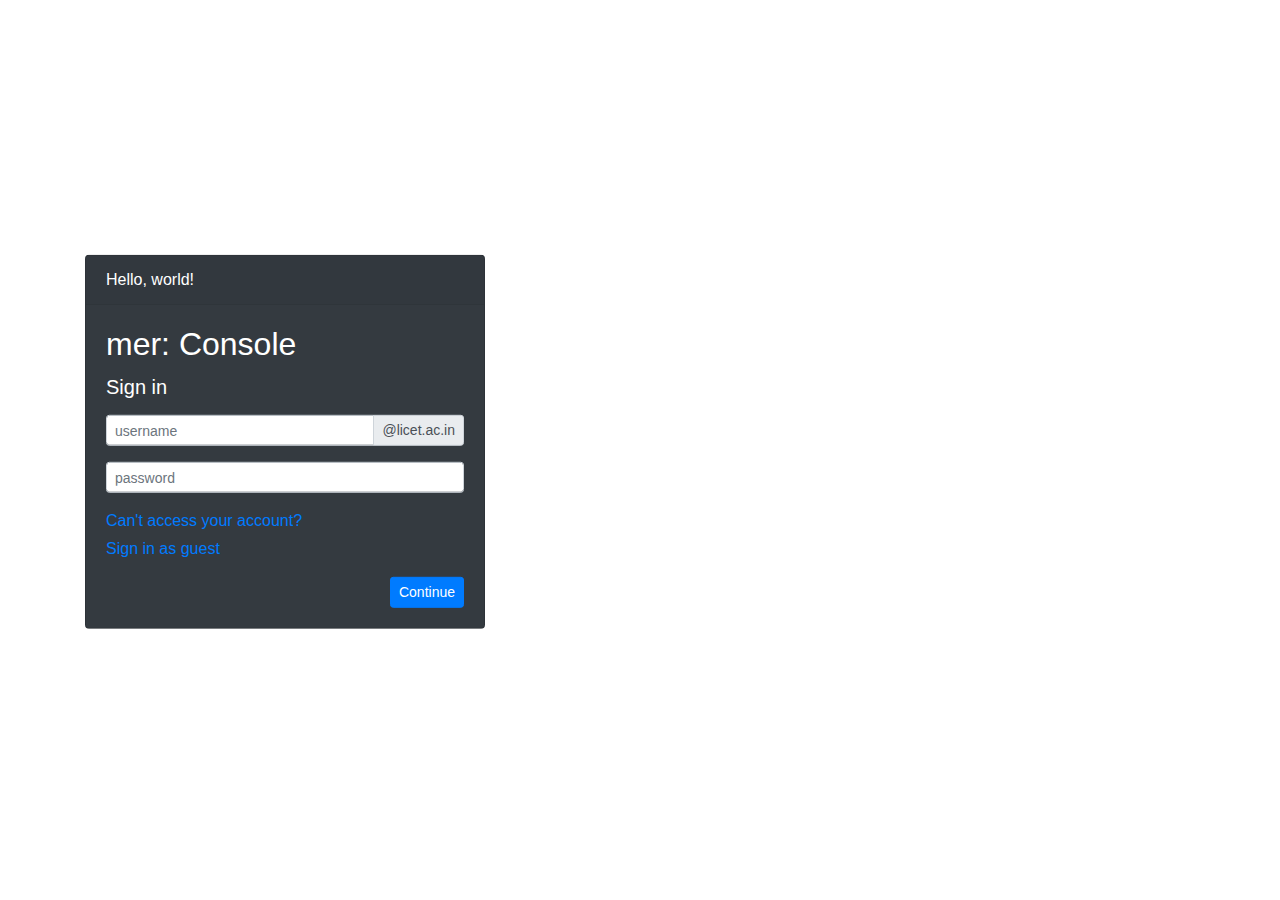
==== index.html @ f4d40dc3 "Initial Commit" ====
<!doctype html>
<html>
<head>
<meta charset="UTF-8">
<meta http-equiv="X-UA-Compatible" content="IE=edge">
<meta name="viewport" content="width=device-width, initial-scale=1.0">
<title>Sign into Mer</title>
<link href="css/bootstrap-4.3.1.css" rel="stylesheet" type="text/css">
<link href="styles.css" rel="stylesheet" type="text/css">
</head>

<body>
<script src="https://code.jquery.com/jquery-3.4.1.slim.min.js" integrity="sha384-J6qa4849blE2+poT4WnyKhv5vZF5SrPo0iEjwBvKU7imGFAV0wwj1yYfoRSJoZ+n" crossorigin="anonymous"></script>
<script src="https://cdn.jsdelivr.net/npm/popper.js@1.16.0/dist/umd/popper.min.js" integrity="sha384-Q6E9RHvbIyZFJoft+2mJbHaEWldlvI9IOYy5n3zV9zzTtmI3UksdQRVvoxMfooAo" crossorigin="anonymous"></script>
	<script src="https://stackpath.bootstrapcdn.com/bootstrap/4.4.1/js/bootstrap.min.js" integrity="sha384-wfSDF2E50Y2D1uUdj0O3uMBJnjuUD4Ih7YwaYd1iqfktj0Uod8GCExl3Og8ifwB6" crossorigin="anonymous"></script>
<div class="container" style="position: absolute;
    top: 50%;
    left: 50%;
    -moz-transform: translateX(-50%) translateY(-50%);
    -webkit-transform: translateX(-50%) translateY(-50%);
    transform: translateX(-50%) translateY(-50%);">
	
	<div class="card text-white bg-dark mb-3" style="max-width: 25rem;">
	  <div class="card-header">Hello, world!</div>
	  <div class="card-body">
		<h2 class="card-title">mer: Console</h2>
		<h5 class="card-title">Sign in</h5>
		<p class="card-text"><div class="input-group input-group-sm mb-3">
			  <input type="text" class="form-control" placeholder="username" aria-label="username" aria-describedby="basic-addon2">
			  <div class="input-group-append">
				<span class="input-group-text" id="basic-addon2">@licet.ac.in</span>
			  </div>
			</div>
			<div class="input-group input-group-sm mb-3">
			  <input type="password" class="form-control" placeholder="password" aria-label="password" aria-describedby="basic-addon2">
			</div>
			</p>
		
			<div class="btn-link mb-1" style="transition: color 0.15s ease-in-out, background-color 0.15s ease-in-out, border-color 0.15s ease-in-out, box-shadow 0.15s ease-in-out;">	
				<a href="support.html">Can't access your account?</a>
			</div>
			<div class="btn-link mb-3" style="transition: color 0.15s ease-in-out, background-color 0.15s ease-in-out, border-color 0.15s ease-in-out, box-shadow 0.15s ease-in-out;">	
				<a href="support.html">Sign in as guest</a>
			</div>
            <div class="text-right">
              <button type="button" class="btn btn-primary btn-sm">Continue</button>
            </div>
			</div>
	  </div>
	</div>
	
</body>
</html>
---- styles.css ----
/* CSS Document */

body {
  background: url('https://uxbridgephysiotherapy.co.uk/wp-content/uploads/2018/02/ultra-2.jpg') no-repeat center center fixed;
  -webkit-background-size: cover;
  -moz-background-size: cover;
  background-size: cover;
  -o-background-size: cover;
}
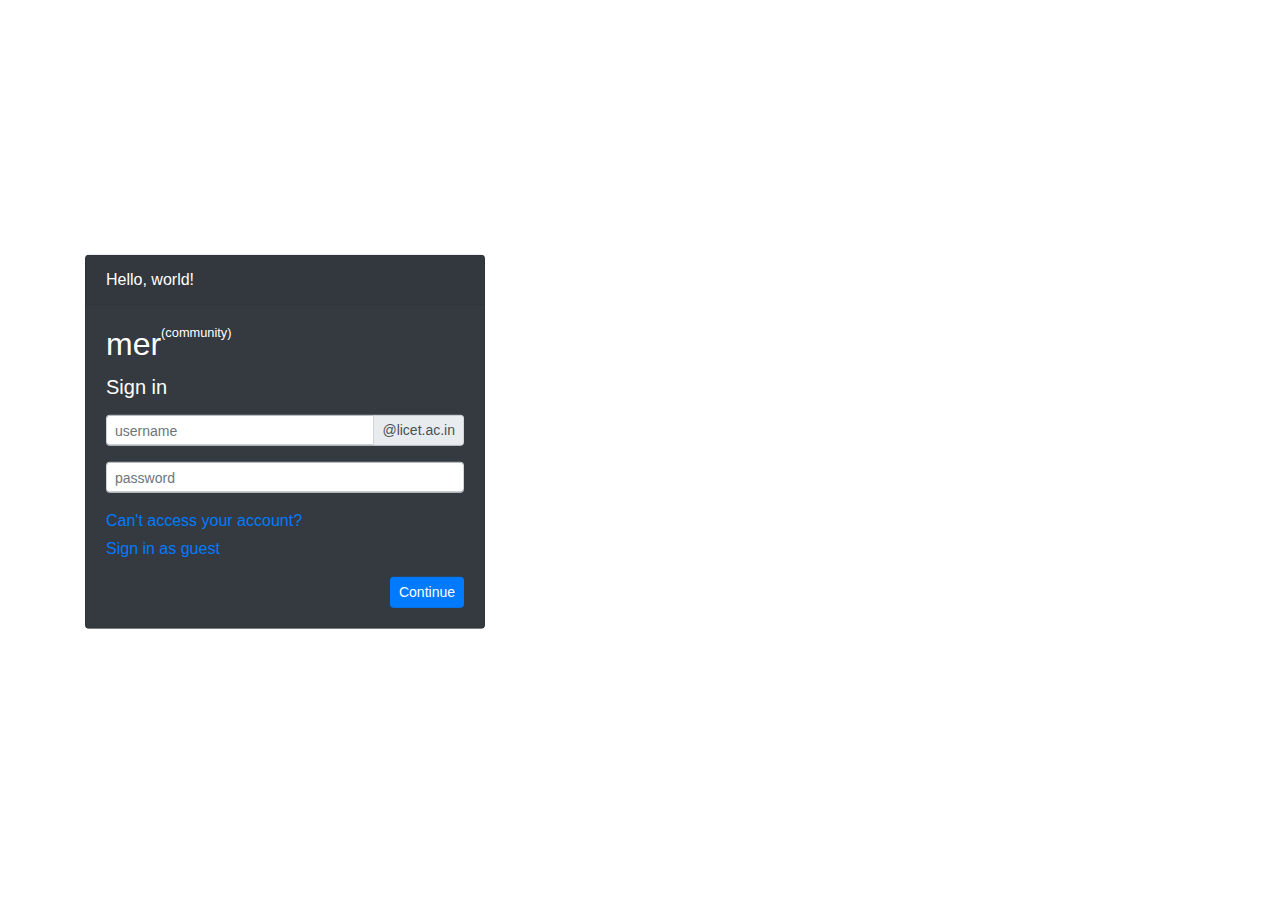
==== commit d59512a9: "Revised Branding" ====
--- a/index.html
+++ b/index.html
@@ -23,7 +23,7 @@
 	<div class="card text-white bg-dark mb-3" style="max-width: 25rem;">
 	  <div class="card-header">Hello, world!</div>
 	  <div class="card-body">
-		<h2 class="card-title">mer: Console</h2>
+		<h2 class="card-title">mer<sup><sup style="font-size: 0.8rem;">(community)</sup></sup></h2>
 		<h5 class="card-title">Sign in</h5>
 		<p class="card-text"><div class="input-group input-group-sm mb-3">
 			  <input type="text" class="form-control" placeholder="username" aria-label="username" aria-describedby="basic-addon2">
